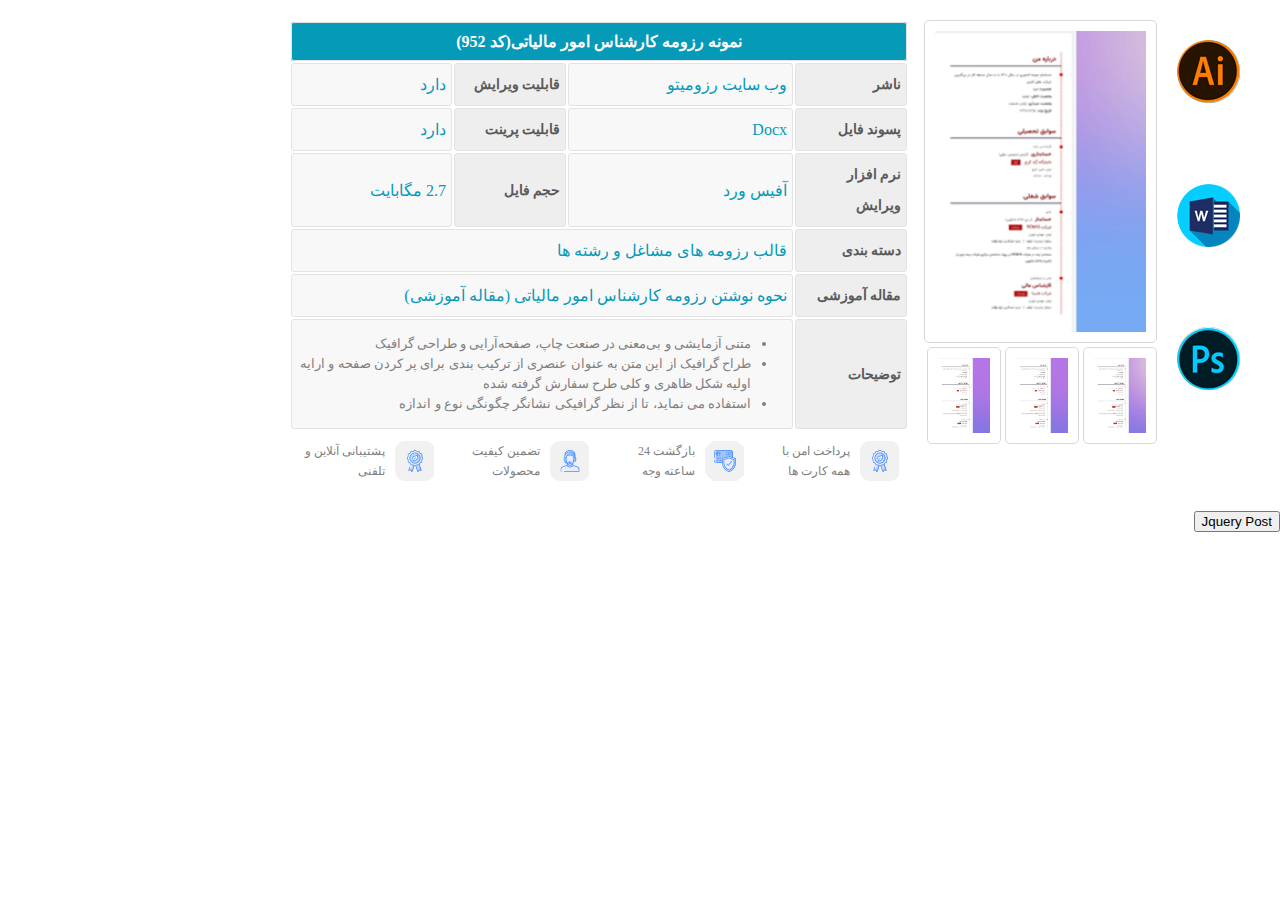
==== index.html @ b6f90907 "create file" ====
<!DOCTYPE html>
<html lang="en">
  <head>
    <meta charset="UTF-8" />
    <meta http-equiv="X-UA-Compatible" content="IE=edge" />
    <meta name="viewport" content="width=device-width, initial-scale=1.0" />
    <title>Host Dl/Front-Test</title>
    <link rel="stylesheet" href="./assets/style/style.css" />
    <script src="https://ajax.googleapis.com/ajax/libs/jquery/3.5.1/jquery.min.js"></script>
  </head>
  <body>
    <div class="container">
      <div class="sufix">
        <img src="./assets/image/ai.png" alt="" />
        <img src="./assets/image/word.png" alt="" />
        <img src="./assets/image/ps.png" alt="" />
      </div>
      <div class="sufix-file">
        <div class="selected-file">
          <img src="./assets/image/wordDetail.png" alt="" />
        </div>
        <div class="unSelected-file">
          <img src="./assets/image/wordDetail2.png" alt="" />
          <img src="./assets/image/wordDetail3.png" alt="" />
          <img src="./assets/image/wordDetail3.png" alt="" />
        </div>
      </div>
      <div class="sufix-details">
        <table>
          <tr class="table-head">
            <th colspan="5">نمونه رزومه کارشناس امور مالیاتی(کد 952)</th>
          </tr>
          <tr>
            <td class="table-col1">ناشر</td>
            <td class="table-col2">وب سایت رزومیتو</td>
            <td class="table-col1">قابلیت ویرایش</td>
            <td class="table-col2">دارد</td>
          </tr>
          <tr>
            <td class="table-col1">پسوند فایل</td>
            <td class="table-col2">Docx</td>
            <td class="table-col1">قابلیت پرینت</td>
            <td class="table-col2">دارد</td>
          </tr>
          <tr>
            <td class="table-col1">نرم افزار ویرایش</td>
            <td class="table-col2">آفیس ورد</td>
            <td class="table-col1">حجم فایل</td>
            <td class="table-col2">2.7 مگابایت</td>
          </tr>
          <tr>
            <td class="table-col1">دسته بندی</td>
            <td class="table-col2" colspan="3">
              قالب رزومه های مشاغل و رشته ها
            </td>
          </tr>
          <tr>
            <td class="table-col1">مقاله آموزشی</td>
            <td class="table-col2" colspan="3">
              نحوه نوشتن رزومه کارشناس امور مالیاتی (مقاله آموزشی)
            </td>
          </tr>

          <tr>
            <td class="table-col1">توضیحات</td>
            <td class="table-col3" colspan="3">
              <ul>
                <li>
                  متنی آزمایشی و بی‌معنی در صنعت چاپ، صفحه‌آرایی و طراحی گرافیک
                </li>
                <li>
                  طراح گرافیک از این متن به عنوان عنصری از ترکیب بندی برای پر
                  کردن صفحه و ارایه اولیه شکل ظاهری و کلی طرح سفارش گرفته شده
                </li>
                <li>
                  استفاده می نماید، تا از نظر گرافیکی نشانگر چگونگی نوع و اندازه
                </li>
              </ul>
            </td>
          </tr>
        </table>
        <div class="icons">
          <div class="col1">
            <img src="./assets/image/icon1.png" alt="" />
            <span>پرداخت امن با همه کارت ها</span>
          </div>
          <div class="col1">
            <img src="./assets/image/icon2.png" alt="" />
            <span>بازگشت 24 ساعته وجه</span>
          </div>
          <div class="col1">
            <img src="./assets/image/icon3.png" alt="" />
            <span>تضمین کیفیت محصولات</span>
          </div>
          <div class="col1">
            <img src="./assets/image/icon1.png" alt="" />
            <span>پشتیبانی آنلاین و تلفنی</span>
          </div>
        </div>
      </div>
    </div>
    <button type="button" class="btn btn-primary btn-sm httpbin">
      Jquery Post
    </button>
    <div class="result"></div>

    <script>
      $(document).ready(function () {
        $(".httpbin").click(function () {
          $.ajax({
            type: "POST",
            url: "https://541.ir/fronttest/fronttest.php",
            data: "param=main",
            dataType: "json",
            success: function (data) {
              // $(".result").append("<p>" + data + "/<p>");
                console.log(data);
                console.log(data[0]);
            },
          });
        });
      });
    </script>
  </body>
</html>
---- assets/style/style.css ----
@charset "UTF-8";
@font-face {
  font-family: yekan;
  src: url(../fonts/yekan2.ttf);
}
:root {
  --blue: #069ab9;
  --blueLight: #eef0f5;
  --green: #17b334;
  --gray: #eeeeee;
  --grayLight: #f8f8f8;
}

body {
  font-family: yekan;
  padding: 0;
  margin: 0%;
  padding: 0px;
  text-align: right;
  direction: rtl;
}

a {
  text-decoration: none;
  color: inherit;
}
.container {
  display: flex;
  padding: 20px;
}
.sufix {
  display: grid;
  padding: 20px;
}
.sufix-file {
  width: 20%;
}
.unSelected-file img {
  width: 21%;
  padding: 10px;
  cursor: pointer;
  border: 1px solid #d8d8d8;
  border-radius: 5px;
}
.selected-file img {
  padding: 10px;
  cursor: pointer;
  border: 1px solid #d8d8d8;
  border-radius: 5px;
  width: 85%;
}
.sufix-details {
  width: 50%;
}
.sufix-buy {
  width: 20%;
}

table {
  width: 100%;
}
th,
td {
  border: 1px solid #e3e3e3;
  border-radius: 3px;
}
.table-head {
  text-align: center;
  line-height: 35px;
  background: var(--blue);
  color: white;
}

td.table-col1 {
  width: 100px;
  line-height: 31px;
  padding: 5px;
  background: var(--gray);
  font-weight: 600;
  color: #5a5a5a;
  font-size: 14px;
}

.table-col2 {
  background: var(--grayLight);
  color: var(--blue);
  padding: 5px;
}

.table-col3 {
  color: gray;
  font-size: 13px;
  line-height: 20px;
  background: var(--grayLight);
}
.icons {
  display: flex;
}
.col1 {
  display: flex;
  line-height: 20px;
  font-size: 12px;
  color: gray;
  width: 22%;
  margin: 10px;
}
.col1 span {
  margin-right: 10px;
}
.price {
  background: var(--blueLight);
  color: white;
  border-radius: 6px;
 
}
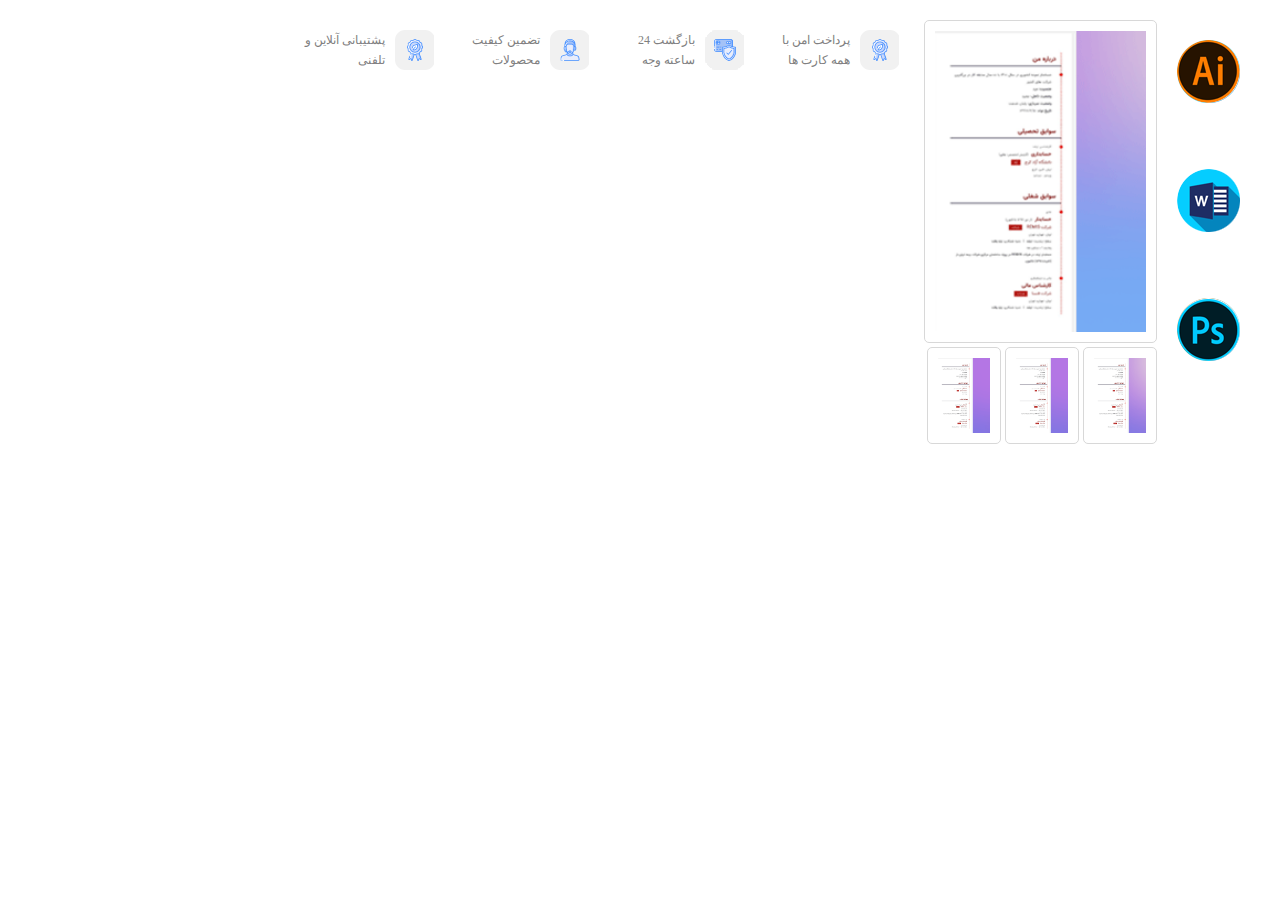
==== commit 06d995b8: "add ajax to all id to show data about them" ====
--- a/index.html
+++ b/index.html
@@ -12,8 +12,8 @@
     <div class="container">
       <div class="sufix">
         <img src="./assets/image/ai.png" alt="" />
-        <img src="./assets/image/word.png" alt="" />
-        <img src="./assets/image/ps.png" alt="" />
+        <img class="selectWord" src="./assets/image/word.png" alt="" />
+        <img class="selectPsd" src="./assets/image/ps.png" alt="" />
       </div>
       <div class="sufix-file">
         <div class="selected-file">
@@ -25,60 +25,7 @@
           <img src="./assets/image/wordDetail3.png" alt="" />
         </div>
       </div>
-      <div class="sufix-details">
-        <table>
-          <tr class="table-head">
-            <th colspan="5">نمونه رزومه کارشناس امور مالیاتی(کد 952)</th>
-          </tr>
-          <tr>
-            <td class="table-col1">ناشر</td>
-            <td class="table-col2">وب سایت رزومیتو</td>
-            <td class="table-col1">قابلیت ویرایش</td>
-            <td class="table-col2">دارد</td>
-          </tr>
-          <tr>
-            <td class="table-col1">پسوند فایل</td>
-            <td class="table-col2">Docx</td>
-            <td class="table-col1">قابلیت پرینت</td>
-            <td class="table-col2">دارد</td>
-          </tr>
-          <tr>
-            <td class="table-col1">نرم افزار ویرایش</td>
-            <td class="table-col2">آفیس ورد</td>
-            <td class="table-col1">حجم فایل</td>
-            <td class="table-col2">2.7 مگابایت</td>
-          </tr>
-          <tr>
-            <td class="table-col1">دسته بندی</td>
-            <td class="table-col2" colspan="3">
-              قالب رزومه های مشاغل و رشته ها
-            </td>
-          </tr>
-          <tr>
-            <td class="table-col1">مقاله آموزشی</td>
-            <td class="table-col2" colspan="3">
-              نحوه نوشتن رزومه کارشناس امور مالیاتی (مقاله آموزشی)
-            </td>
-          </tr>
-
-          <tr>
-            <td class="table-col1">توضیحات</td>
-            <td class="table-col3" colspan="3">
-              <ul>
-                <li>
-                  متنی آزمایشی و بی‌معنی در صنعت چاپ، صفحه‌آرایی و طراحی گرافیک
-                </li>
-                <li>
-                  طراح گرافیک از این متن به عنوان عنصری از ترکیب بندی برای پر
-                  کردن صفحه و ارایه اولیه شکل ظاهری و کلی طرح سفارش گرفته شده
-                </li>
-                <li>
-                  استفاده می نماید، تا از نظر گرافیکی نشانگر چگونگی نوع و اندازه
-                </li>
-              </ul>
-            </td>
-          </tr>
-        </table>
+      <div id="showresults" class="sufix-details">
         <div class="icons">
           <div class="col1">
             <img src="./assets/image/icon1.png" alt="" />
@@ -99,23 +46,184 @@
         </div>
       </div>
     </div>
-    <button type="button" class="btn btn-primary btn-sm httpbin">
-      Jquery Post
-    </button>
-    <div class="result"></div>
 
     <script>
       $(document).ready(function () {
-        $(".httpbin").click(function () {
+        $.ajax({
+          type: "POST",
+          url: "https://541.ir/fronttest/fronttest.php",
+          data: "param=main",
+          dataType: "json",
+          success: function (data) {
+            const showresults = document.getElementById("showresults");
+            console.log(data);
+            showresults.innerHTML = `
+            <table>
+              <tr class="table-head">
+                <th colspan="5">${data.title}</th>
+              </tr>
+              <tr>
+                <td class="table-col1">ناشر</td>
+                <td class="table-col2">${data.publisher}</td>
+                <td class="table-col1">قابلیت ویرایش</td>
+                <td class="table-col2">${data.edit}</td>
+              </tr>
+              <tr>
+                <td class="table-col1">پسوند فایل</td>
+                <td class="table-col2">${data.extension}</td>
+                <td class="table-col1">قابلیت پرینت</td>
+                <td class="table-col2">${data.print}</td>
+              </tr>
+              <tr>
+                <td class="table-col1">نرم افزار ویرایش</td>
+                <td class="table-col2">${data.editor}</td>
+                <td class="table-col1">حجم فایل</td>
+                <td class="table-col2">${data.size}</td>
+              </tr>
+              <tr>
+                <td class="table-col1">دسته بندی</td>
+                <td class="table-col2" colspan="3">
+                  ${data.categories}
+                </td>
+              </tr>
+              <tr>
+                <td class="table-col1">مقاله آموزشی</td>
+                <td class="table-col2" colspan="3">
+                  ${data.post}
+                </td>
+              </tr>
+
+              <tr>
+                <td class="table-col1">توضیحات</td>
+                <td class="table-col3" colspan="3">
+                   <ul>
+                    <li>
+                      ${data.description}
+                    </li>
+                  </ul>
+                </td>
+              </tr>
+            </table>
+            `;
+          },
+        });
+        $(".selectPsd").click(function () {
           $.ajax({
             type: "POST",
             url: "https://541.ir/fronttest/fronttest.php",
-            data: "param=main",
+            data: "param=psd",
             dataType: "json",
             success: function (data) {
-              // $(".result").append("<p>" + data + "/<p>");
-                console.log(data);
-                console.log(data[0]);
+              const showresults = document.getElementById("showresults");
+              console.log(data);
+              showresults.innerHTML = `
+            <table>
+              <tr class="table-head">
+                <th colspan="5">${data.title}</th>
+              </tr>
+              <tr>
+                <td class="table-col1">ناشر</td>
+                <td class="table-col2">${data.publisher}</td>
+                <td class="table-col1">قابلیت ویرایش</td>
+                <td class="table-col2">${data.edit}</td>
+              </tr>
+              <tr>
+                <td class="table-col1">پسوند فایل</td>
+                <td class="table-col2">${data.extension}</td>
+                <td class="table-col1">قابلیت پرینت</td>
+                <td class="table-col2">${data.print}</td>
+              </tr>
+              <tr>
+                <td class="table-col1">نرم افزار ویرایش</td>
+                <td class="table-col2">${data.editor}</td>
+                <td class="table-col1">حجم فایل</td>
+                <td class="table-col2">${data.size}</td>
+              </tr>
+              <tr>
+                <td class="table-col1">دسته بندی</td>
+                <td class="table-col2" colspan="3">
+                  ${data.categories}
+                </td>
+              </tr>
+              <tr>
+                <td class="table-col1">مقاله آموزشی</td>
+                <td class="table-col2" colspan="3">
+                  ${data.post}
+                </td>
+              </tr>
+
+              <tr>
+                <td class="table-col1">توضیحات</td>
+                <td class="table-col3" colspan="3">
+                   <ul>
+                    <li>
+                      ${data.description}
+                    </li>
+                  </ul>
+                </td>
+              </tr>
+            </table>
+            `;
+            },
+          });
+        });
+        $(".selectWord").click(function () {
+          $.ajax({
+            type: "POST",
+            url: "https://541.ir/fronttest/fronttest.php",
+            data: "param=word",
+            dataType: "json",
+            success: function (data) {
+              const showresults = document.getElementById("showresults");
+              console.log(data);
+              showresults.innerHTML = `
+            <table>
+              <tr class="table-head">
+                <th colspan="5">${data.title}</th>
+              </tr>
+              <tr>
+                <td class="table-col1">ناشر</td>
+                <td class="table-col2">${data.publisher}</td>
+                <td class="table-col1">قابلیت ویرایش</td>
+                <td class="table-col2">${data.edit}</td>
+              </tr>
+              <tr>
+                <td class="table-col1">پسوند فایل</td>
+                <td class="table-col2">${data.extension}</td>
+                <td class="table-col1">قابلیت پرینت</td>
+                <td class="table-col2">${data.print}</td>
+              </tr>
+              <tr>
+                <td class="table-col1">نرم افزار ویرایش</td>
+                <td class="table-col2">${data.editor}</td>
+                <td class="table-col1">حجم فایل</td>
+                <td class="table-col2">${data.size}</td>
+              </tr>
+              <tr>
+                <td class="table-col1">دسته بندی</td>
+                <td class="table-col2" colspan="3">
+                  ${data.categories}
+                </td>
+              </tr>
+              <tr>
+                <td class="table-col1">مقاله آموزشی</td>
+                <td class="table-col2" colspan="3">
+                  ${data.post}
+                </td>
+              </tr>
+
+              <tr>
+                <td class="table-col1">توضیحات</td>
+                <td class="table-col3" colspan="3">
+                   <ul>
+                    <li>
+                      ${data.description}
+                    </li>
+                  </ul>
+                </td>
+              </tr>
+            </table>
+            `;
             },
           });
         });
--- a/assets/style/style.css
+++ b/assets/style/style.css
@@ -111,5 +111,9 @@
   background: var(--blueLight);
   color: white;
   border-radius: 6px;
- 
-}+}
+
+.selectWord,
+.selectPsd {
+  cursor: pointer;
+}
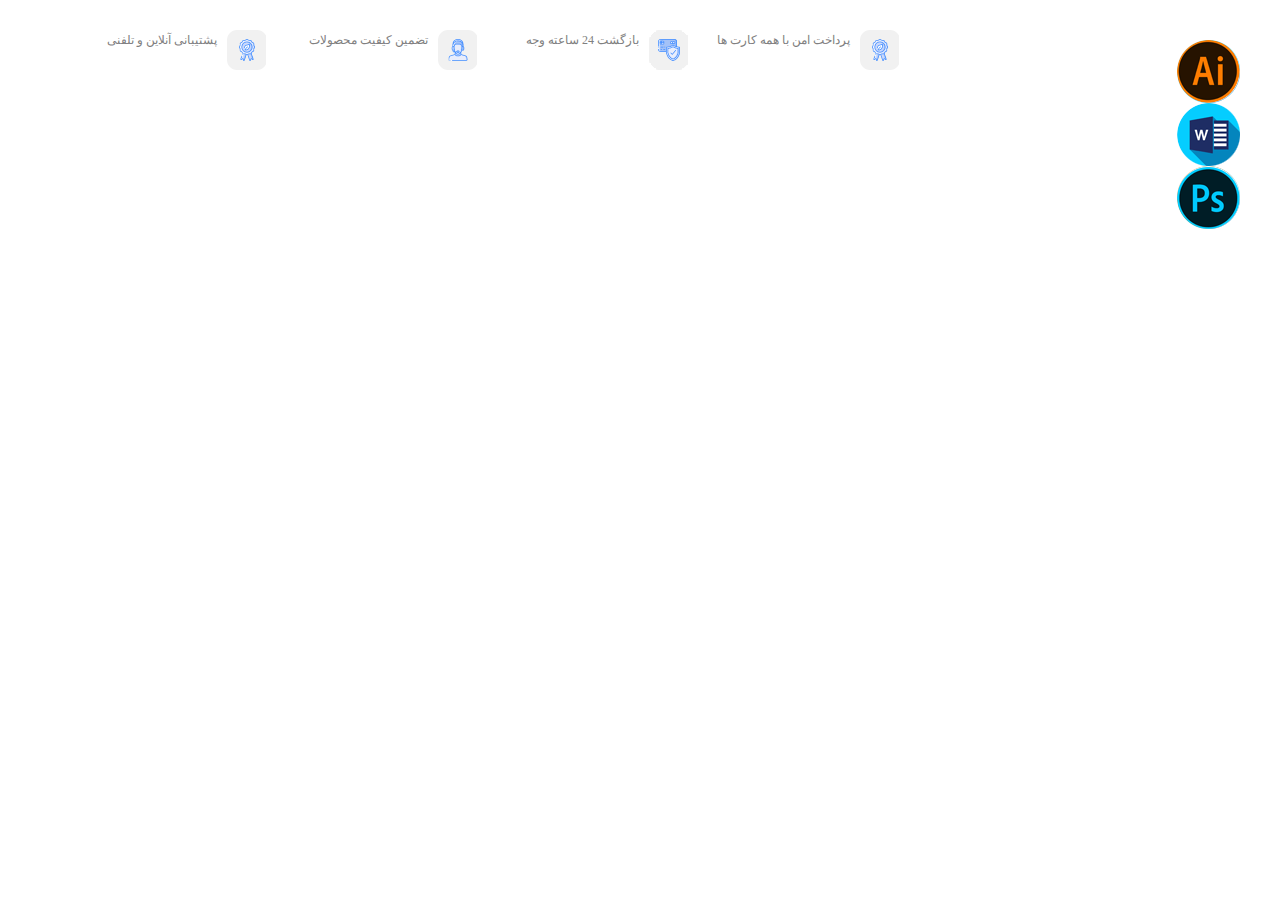
==== commit 20c07da7: "add resposive" ====
--- a/index.html
+++ b/index.html
@@ -11,21 +11,13 @@
   <body>
     <div class="container">
       <div class="sufix">
-        <img src="./assets/image/ai.png" alt="" />
+        <img class="selectai" src="./assets/image/ai.png" alt="" />
         <img class="selectWord" src="./assets/image/word.png" alt="" />
         <img class="selectPsd" src="./assets/image/ps.png" alt="" />
       </div>
-      <div class="sufix-file">
-        <div class="selected-file">
-          <img src="./assets/image/wordDetail.png" alt="" />
-        </div>
-        <div class="unSelected-file">
-          <img src="./assets/image/wordDetail2.png" alt="" />
-          <img src="./assets/image/wordDetail3.png" alt="" />
-          <img src="./assets/image/wordDetail3.png" alt="" />
-        </div>
-      </div>
-      <div id="showresults" class="sufix-details">
+      <div id="sufix-file" class="sufix-file"></div>
+      <div class="sufix-details">
+        <table id="showresults"></table>
         <div class="icons">
           <div class="col1">
             <img src="./assets/image/icon1.png" alt="" />
@@ -47,187 +39,6 @@
       </div>
     </div>
 
-    <script>
-      $(document).ready(function () {
-        $.ajax({
-          type: "POST",
-          url: "https://541.ir/fronttest/fronttest.php",
-          data: "param=main",
-          dataType: "json",
-          success: function (data) {
-            const showresults = document.getElementById("showresults");
-            console.log(data);
-            showresults.innerHTML = `
-            <table>
-              <tr class="table-head">
-                <th colspan="5">${data.title}</th>
-              </tr>
-              <tr>
-                <td class="table-col1">ناشر</td>
-                <td class="table-col2">${data.publisher}</td>
-                <td class="table-col1">قابلیت ویرایش</td>
-                <td class="table-col2">${data.edit}</td>
-              </tr>
-              <tr>
-                <td class="table-col1">پسوند فایل</td>
-                <td class="table-col2">${data.extension}</td>
-                <td class="table-col1">قابلیت پرینت</td>
-                <td class="table-col2">${data.print}</td>
-              </tr>
-              <tr>
-                <td class="table-col1">نرم افزار ویرایش</td>
-                <td class="table-col2">${data.editor}</td>
-                <td class="table-col1">حجم فایل</td>
-                <td class="table-col2">${data.size}</td>
-              </tr>
-              <tr>
-                <td class="table-col1">دسته بندی</td>
-                <td class="table-col2" colspan="3">
-                  ${data.categories}
-                </td>
-              </tr>
-              <tr>
-                <td class="table-col1">مقاله آموزشی</td>
-                <td class="table-col2" colspan="3">
-                  ${data.post}
-                </td>
-              </tr>
-
-              <tr>
-                <td class="table-col1">توضیحات</td>
-                <td class="table-col3" colspan="3">
-                   <ul>
-                    <li>
-                      ${data.description}
-                    </li>
-                  </ul>
-                </td>
-              </tr>
-            </table>
-            `;
-          },
-        });
-        $(".selectPsd").click(function () {
-          $.ajax({
-            type: "POST",
-            url: "https://541.ir/fronttest/fronttest.php",
-            data: "param=psd",
-            dataType: "json",
-            success: function (data) {
-              const showresults = document.getElementById("showresults");
-              console.log(data);
-              showresults.innerHTML = `
-            <table>
-              <tr class="table-head">
-                <th colspan="5">${data.title}</th>
-              </tr>
-              <tr>
-                <td class="table-col1">ناشر</td>
-                <td class="table-col2">${data.publisher}</td>
-                <td class="table-col1">قابلیت ویرایش</td>
-                <td class="table-col2">${data.edit}</td>
-              </tr>
-              <tr>
-                <td class="table-col1">پسوند فایل</td>
-                <td class="table-col2">${data.extension}</td>
-                <td class="table-col1">قابلیت پرینت</td>
-                <td class="table-col2">${data.print}</td>
-              </tr>
-              <tr>
-                <td class="table-col1">نرم افزار ویرایش</td>
-                <td class="table-col2">${data.editor}</td>
-                <td class="table-col1">حجم فایل</td>
-                <td class="table-col2">${data.size}</td>
-              </tr>
-              <tr>
-                <td class="table-col1">دسته بندی</td>
-                <td class="table-col2" colspan="3">
-                  ${data.categories}
-                </td>
-              </tr>
-              <tr>
-                <td class="table-col1">مقاله آموزشی</td>
-                <td class="table-col2" colspan="3">
-                  ${data.post}
-                </td>
-              </tr>
-
-              <tr>
-                <td class="table-col1">توضیحات</td>
-                <td class="table-col3" colspan="3">
-                   <ul>
-                    <li>
-                      ${data.description}
-                    </li>
-                  </ul>
-                </td>
-              </tr>
-            </table>
-            `;
-            },
-          });
-        });
-        $(".selectWord").click(function () {
-          $.ajax({
-            type: "POST",
-            url: "https://541.ir/fronttest/fronttest.php",
-            data: "param=word",
-            dataType: "json",
-            success: function (data) {
-              const showresults = document.getElementById("showresults");
-              console.log(data);
-              showresults.innerHTML = `
-            <table>
-              <tr class="table-head">
-                <th colspan="5">${data.title}</th>
-              </tr>
-              <tr>
-                <td class="table-col1">ناشر</td>
-                <td class="table-col2">${data.publisher}</td>
-                <td class="table-col1">قابلیت ویرایش</td>
-                <td class="table-col2">${data.edit}</td>
-              </tr>
-              <tr>
-                <td class="table-col1">پسوند فایل</td>
-                <td class="table-col2">${data.extension}</td>
-                <td class="table-col1">قابلیت پرینت</td>
-                <td class="table-col2">${data.print}</td>
-              </tr>
-              <tr>
-                <td class="table-col1">نرم افزار ویرایش</td>
-                <td class="table-col2">${data.editor}</td>
-                <td class="table-col1">حجم فایل</td>
-                <td class="table-col2">${data.size}</td>
-              </tr>
-              <tr>
-                <td class="table-col1">دسته بندی</td>
-                <td class="table-col2" colspan="3">
-                  ${data.categories}
-                </td>
-              </tr>
-              <tr>
-                <td class="table-col1">مقاله آموزشی</td>
-                <td class="table-col2" colspan="3">
-                  ${data.post}
-                </td>
-              </tr>
-
-              <tr>
-                <td class="table-col1">توضیحات</td>
-                <td class="table-col3" colspan="3">
-                   <ul>
-                    <li>
-                      ${data.description}
-                    </li>
-                  </ul>
-                </td>
-              </tr>
-            </table>
-            `;
-            },
-          });
-        });
-      });
-    </script>
+    <script src="./assets/js/index.js"></script>
   </body>
 </html>
--- a/assets/style/style.css
+++ b/assets/style/style.css
@@ -50,7 +50,7 @@
   width: 85%;
 }
 .sufix-details {
-  width: 50%;
+  width: 70%;
 }
 .sufix-buy {
   width: 20%;
@@ -117,3 +117,25 @@
 .selectPsd {
   cursor: pointer;
 }
+
+@media only screen and (max-width: 992px) {
+  .unSelected-file img {
+    width: 18%;
+  }
+}
+
+@media only screen and (max-width: 768px) {
+  .unSelected-file img {
+    width: 13%;
+  }
+  .sufix-file {
+    width: 30%;
+  }
+  .col1 {
+    line-height: 12px;
+    font-size: 9px;
+  }
+  td.table-col1 {
+    font-size: 12px;
+}
+}
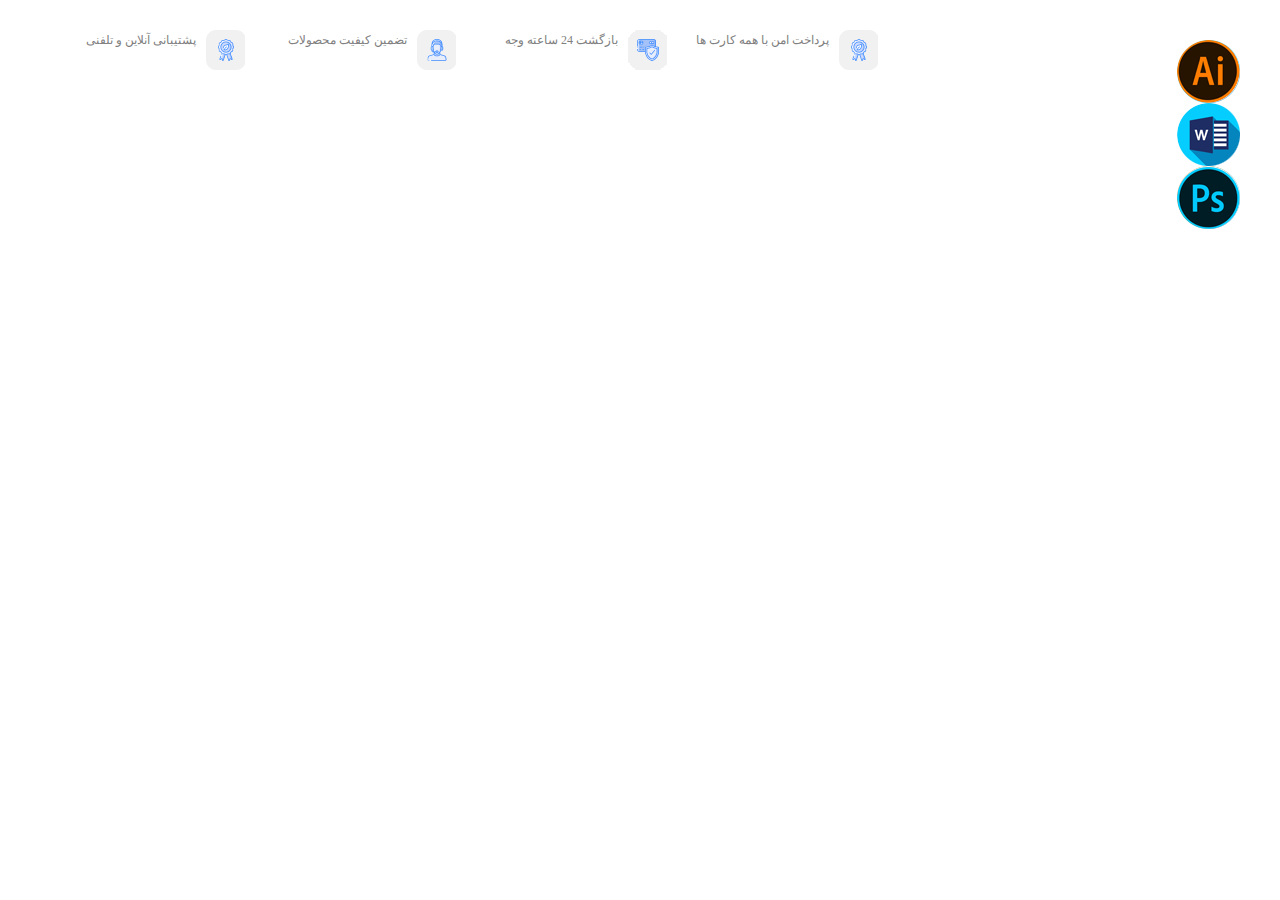
==== commit f352087c: "add mobile responsive" ====
--- a/index.html
+++ b/index.html
@@ -10,12 +10,15 @@
   </head>
   <body>
     <div class="container">
-      <div class="sufix">
-        <img class="selectai" src="./assets/image/ai.png" alt="" />
-        <img class="selectWord" src="./assets/image/word.png" alt="" />
-        <img class="selectPsd" src="./assets/image/ps.png" alt="" />
+      <div class="sufix-section">
+        <div class="sufix">
+          <img class="selectai" src="./assets/image/ai.png" alt="" />
+          <img class="selectWord" src="./assets/image/word.png" alt="" />
+          <img class="selectPsd" src="./assets/image/ps.png" alt="" />
+        </div>
+        <div id="sufix-file" class="sufix-file"></div>
       </div>
-      <div id="sufix-file" class="sufix-file"></div>
+
       <div class="sufix-details">
         <table id="showresults"></table>
         <div class="icons">
--- a/assets/style/style.css
+++ b/assets/style/style.css
@@ -33,7 +33,7 @@
   padding: 20px;
 }
 .sufix-file {
-  width: 20%;
+  width: 70%;
 }
 .unSelected-file img {
   width: 21%;
@@ -117,7 +117,10 @@
 .selectPsd {
   cursor: pointer;
 }
-
+.sufix-section {
+  display: flex;
+  width: 30%;
+}
 @media only screen and (max-width: 992px) {
   .unSelected-file img {
     width: 18%;
@@ -126,10 +129,10 @@
 
 @media only screen and (max-width: 768px) {
   .unSelected-file img {
-    width: 13%;
+    width: 26%;
   }
   .sufix-file {
-    width: 30%;
+    width: 48%;
   }
   .col1 {
     line-height: 12px;
@@ -137,5 +140,41 @@
   }
   td.table-col1 {
     font-size: 12px;
+  }
 }
+@media only screen and (max-width: 480px) {
+  .container {
+    display: block;
+  }
+  .sufix-section {
+    width: 100%;
+  }
+  .sufix-file {
+    width: 80%;
+  }
+  .unSelected-file img {
+    width: 23%;
+  }
+  .sufix-details {
+    width: 100%;
+  }
 }
+@media only screen and (max-width: 321px) {
+  .unSelected-file img {
+    width: 18%;
+  }
+  .col1 {
+    line-height: 8px;
+    font-size: 0px;
+  }
+
+  .table-col2 {
+    font-size: 10px;
+  }
+  .table-col1 {
+    font-size: 8px;
+    font-weight: unset;
+    line-height: 12px;
+    padding: unset;
+  }
+}
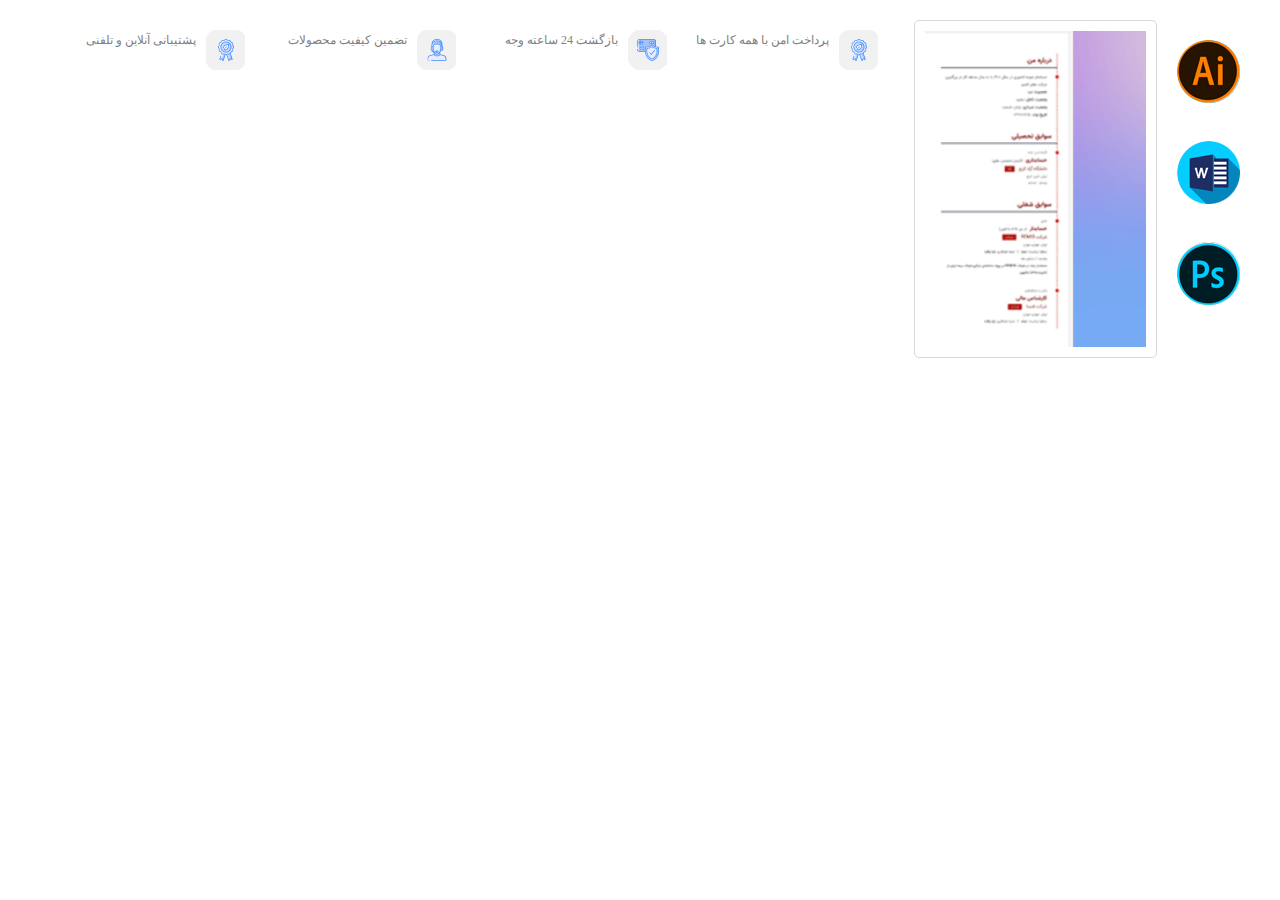
==== commit 7a935e35: "select file by id" ====
--- a/index.html
+++ b/index.html
@@ -16,7 +16,12 @@
           <img class="selectWord" src="./assets/image/word.png" alt="" />
           <img class="selectPsd" src="./assets/image/ps.png" alt="" />
         </div>
-        <div id="sufix-file" class="sufix-file"></div>
+        <div class="sufix-file">
+          <div class="selected-file">
+            <img src="./assets/image/wordDetail.png" alt="" />
+          </div>
+          <div id="sufix-file" class="unSelected-file"></div>
+        </div>
       </div>
 
       <div class="sufix-details">
--- a/assets/style/style.css
+++ b/assets/style/style.css
@@ -178,3 +178,17 @@
     padding: unset;
   }
 }
+
+.loadMore {
+  opacity: 0.5;
+  position: relative;
+}
+
+.loadMore::after {
+  content: "...";
+  color: white;
+  position: absolute;
+  left: 0;
+  top: 0%;
+  font-size: 20px;
+}
